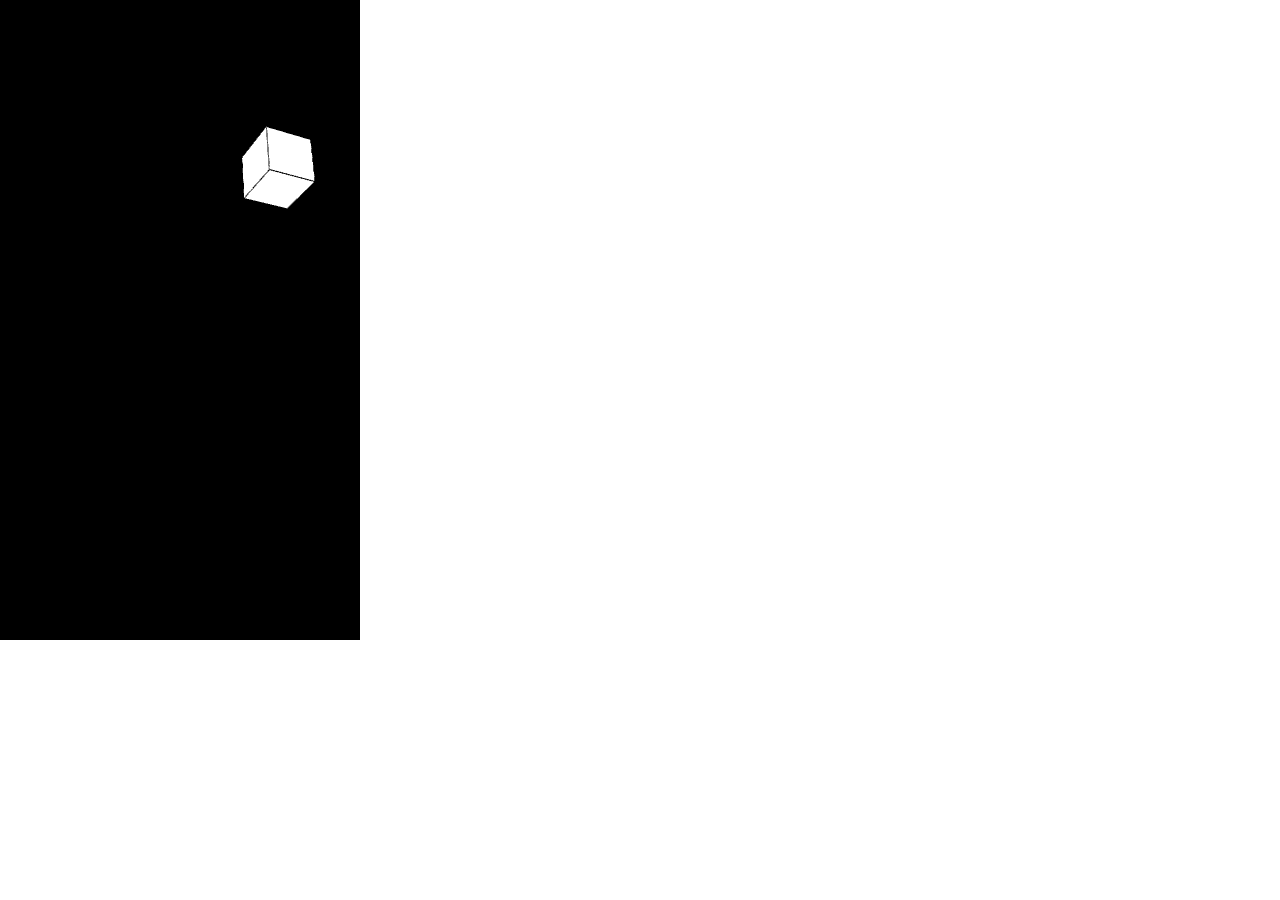
==== index.html @ 1c7e0abd "Move_index_html_toMain" ====
<!DOCTYPE html><html lang="en"><head>
    <script src="GetGift_js/p5.js"></script>
    <!--script src="p5.sound.min.js"></script-->
    <link rel="stylesheet" type="text/css" href="GetGift_js/style.css">
    <meta charset="utf-8">

  </head>
  <body>
    <script src="GetGift_js/sketch.js"></script>
    <script src="GetGift_js/clothing.js"></script>
    <script src="GetGift_js/electronics.js"></script>
    <script src="GetGift_js/furniture.js"></script>
    <script src="GetGift_js/money.js"></script>
  

</body></html>
---- GetGift_js/style.css ----
html, body {
  margin: 0;
  padding: 0;
}
canvas {
  display: block;
}
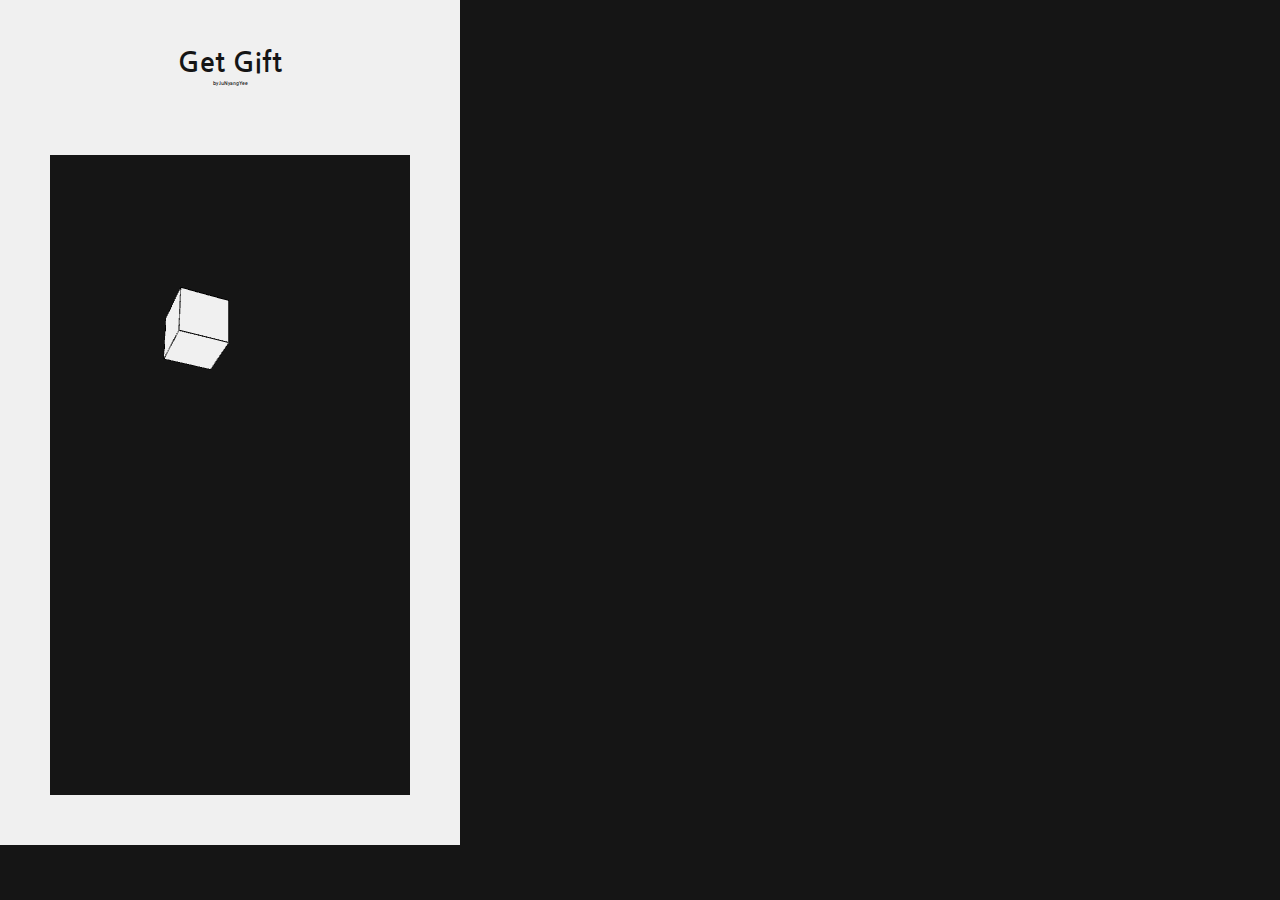
==== commit 2f6ee272: "Github_Pages_Update" ====
--- a/index.html
+++ b/index.html
@@ -1,16 +1,28 @@
-<!DOCTYPE html><html lang="en"><head>
-    <script src="GetGift_js/p5.js"></script>
-    <!--script src="p5.sound.min.js"></script-->
-    <link rel="stylesheet" type="text/css" href="GetGift_js/style.css">
-    <meta charset="utf-8">
+<!DOCTYPE html>
+<html lang="en">
 
-  </head>
-  <body>
-    <script src="GetGift_js/sketch.js"></script>
-    <script src="GetGift_js/clothing.js"></script>
-    <script src="GetGift_js/electronics.js"></script>
-    <script src="GetGift_js/furniture.js"></script>
-    <script src="GetGift_js/money.js"></script>
-  
+<head>
+  <meta charset="UTF-8">
+  <title>GetGift-by JuNyangYee</title>
+  <script src="GetGift_js/p5.js"></script>
+  <!--script src="p5.sound.min.js"></script-->
+  <link rel="stylesheet" type="text/css" href="GetGift_js/style.css">
 
-</body></html>+  <script src="GetGift_js/sketch.js"></script>
+  <script src="GetGift_js/clothing.js"></script>
+  <script src="GetGift_js/electronics.js"></script>
+  <script src="GetGift_js/furniture.js"></script>
+  <script src="GetGift_js/money.js"></script>
+
+</head>
+
+<body>
+
+  <div id = "Title">
+    Get Gift <p style="font-size: 5px;">by JuNyangYee</p>
+  </div>
+
+</div>
+
+
+</html>--- a/GetGift_js/style.css
+++ b/GetGift_js/style.css
@@ -1,7 +1,40 @@
+@import url('https://fonts.googleapis.com/css?family=Nanum+Gothic|Nanum+Myeongjo&display=swap&subset=korean');
+
 html, body {
   margin: 0;
   padding: 0;
+  background-color: #151515;
 }
+
+#Title {
+  width: 360px;
+  height: 80px;
+  margin: 0;
+  padding: 50px;
+  padding-bottom: 5px;
+
+  font-size: 20pt;
+  font-weight: bold;
+  text-align: center;
+  color: #151515;
+  background-color: #f0f0f0;
+  font-family: "Nanum Gothic", sans-serif;
+
+  display: inline-block;
+}
+
+#Text {
+  width: 460px;
+  padding : 30px;
+  height: 817px;
+  background-color: tomato;
+  display: inline-block;
+}
+
 canvas {
+  margin: 0;
+  padding: 50px;
+  padding-top: 20px;
+  background-color: #f0f0f0;
   display: block;
-}
+}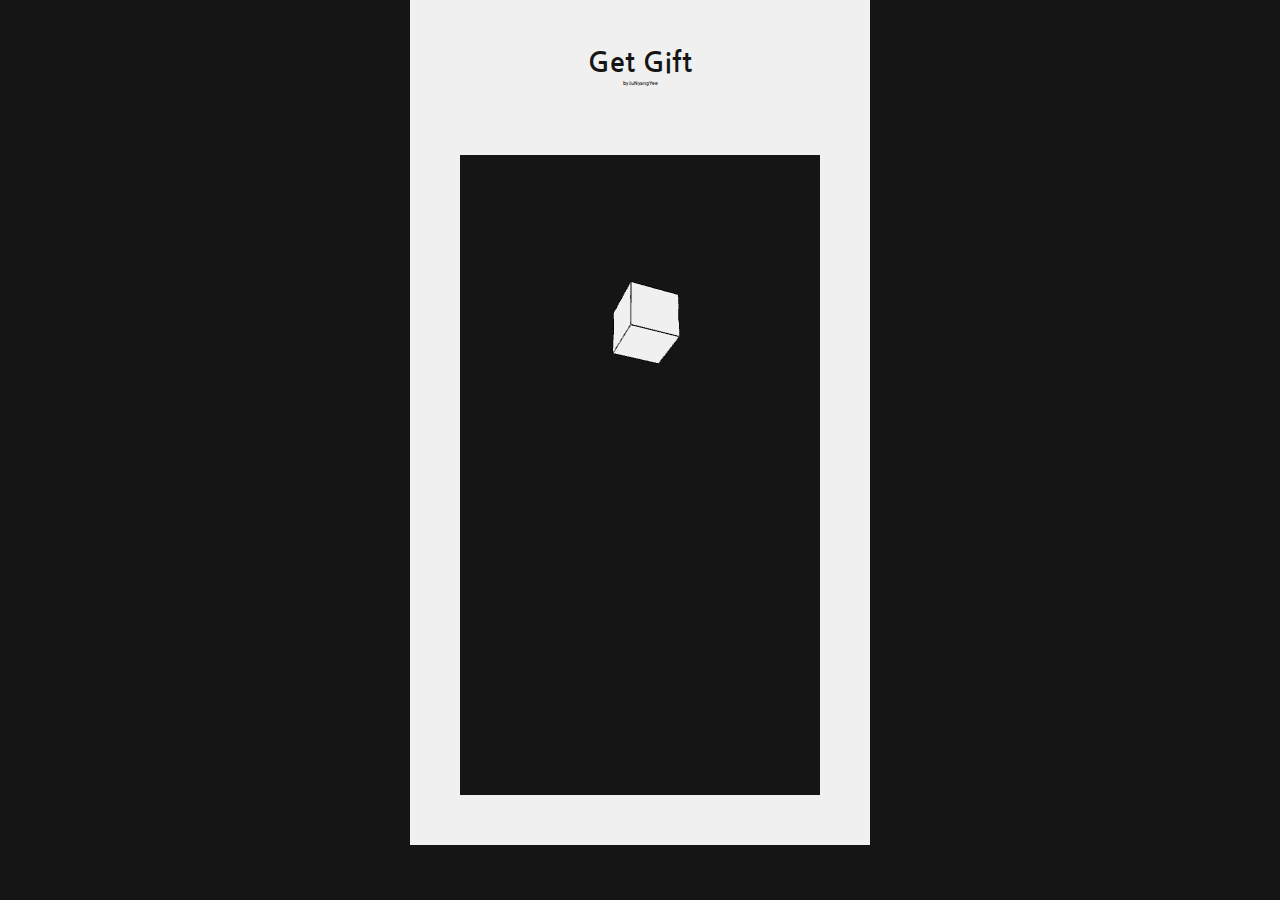
==== commit adff5b0f: "Body_Middle_Align" ====
--- a/index.html
+++ b/index.html
@@ -1,6 +1,5 @@
 <!DOCTYPE html>
 <html lang="en">
-
 <head>
   <meta charset="UTF-8">
   <title>GetGift-by JuNyangYee</title>
@@ -13,16 +12,16 @@
   <script src="GetGift_js/electronics.js"></script>
   <script src="GetGift_js/furniture.js"></script>
   <script src="GetGift_js/money.js"></script>
-
 </head>
 
 <body>
-
   <div id = "Title">
     Get Gift <p style="font-size: 5px;">by JuNyangYee</p>
   </div>
+  <!--
+  <div id = "Text">
 
+  </div>
+  -->
 </div>
-
-
 </html>--- a/GetGift_js/style.css
+++ b/GetGift_js/style.css
@@ -1,7 +1,14 @@
 @import url('https://fonts.googleapis.com/css?family=Nanum+Gothic|Nanum+Myeongjo&display=swap&subset=korean');
 
-html, body {
+html {
   margin: 0;
+  padding: 0;
+  background-color: #151515;
+}
+
+body {
+  width: 460px;
+  margin: auto;
   padding: 0;
   background-color: #151515;
 }
@@ -20,15 +27,17 @@
   background-color: #f0f0f0;
   font-family: "Nanum Gothic", sans-serif;
 
-  display: inline-block;
+  display: block;
 }
 
 #Text {
+  position: relative;
+  top: 720px;
+  left: 0px;
   width: 460px;
-  padding : 30px;
-  height: 817px;
+  height: 815px;
   background-color: tomato;
-  display: inline-block;
+  display: block;
 }
 
 canvas {
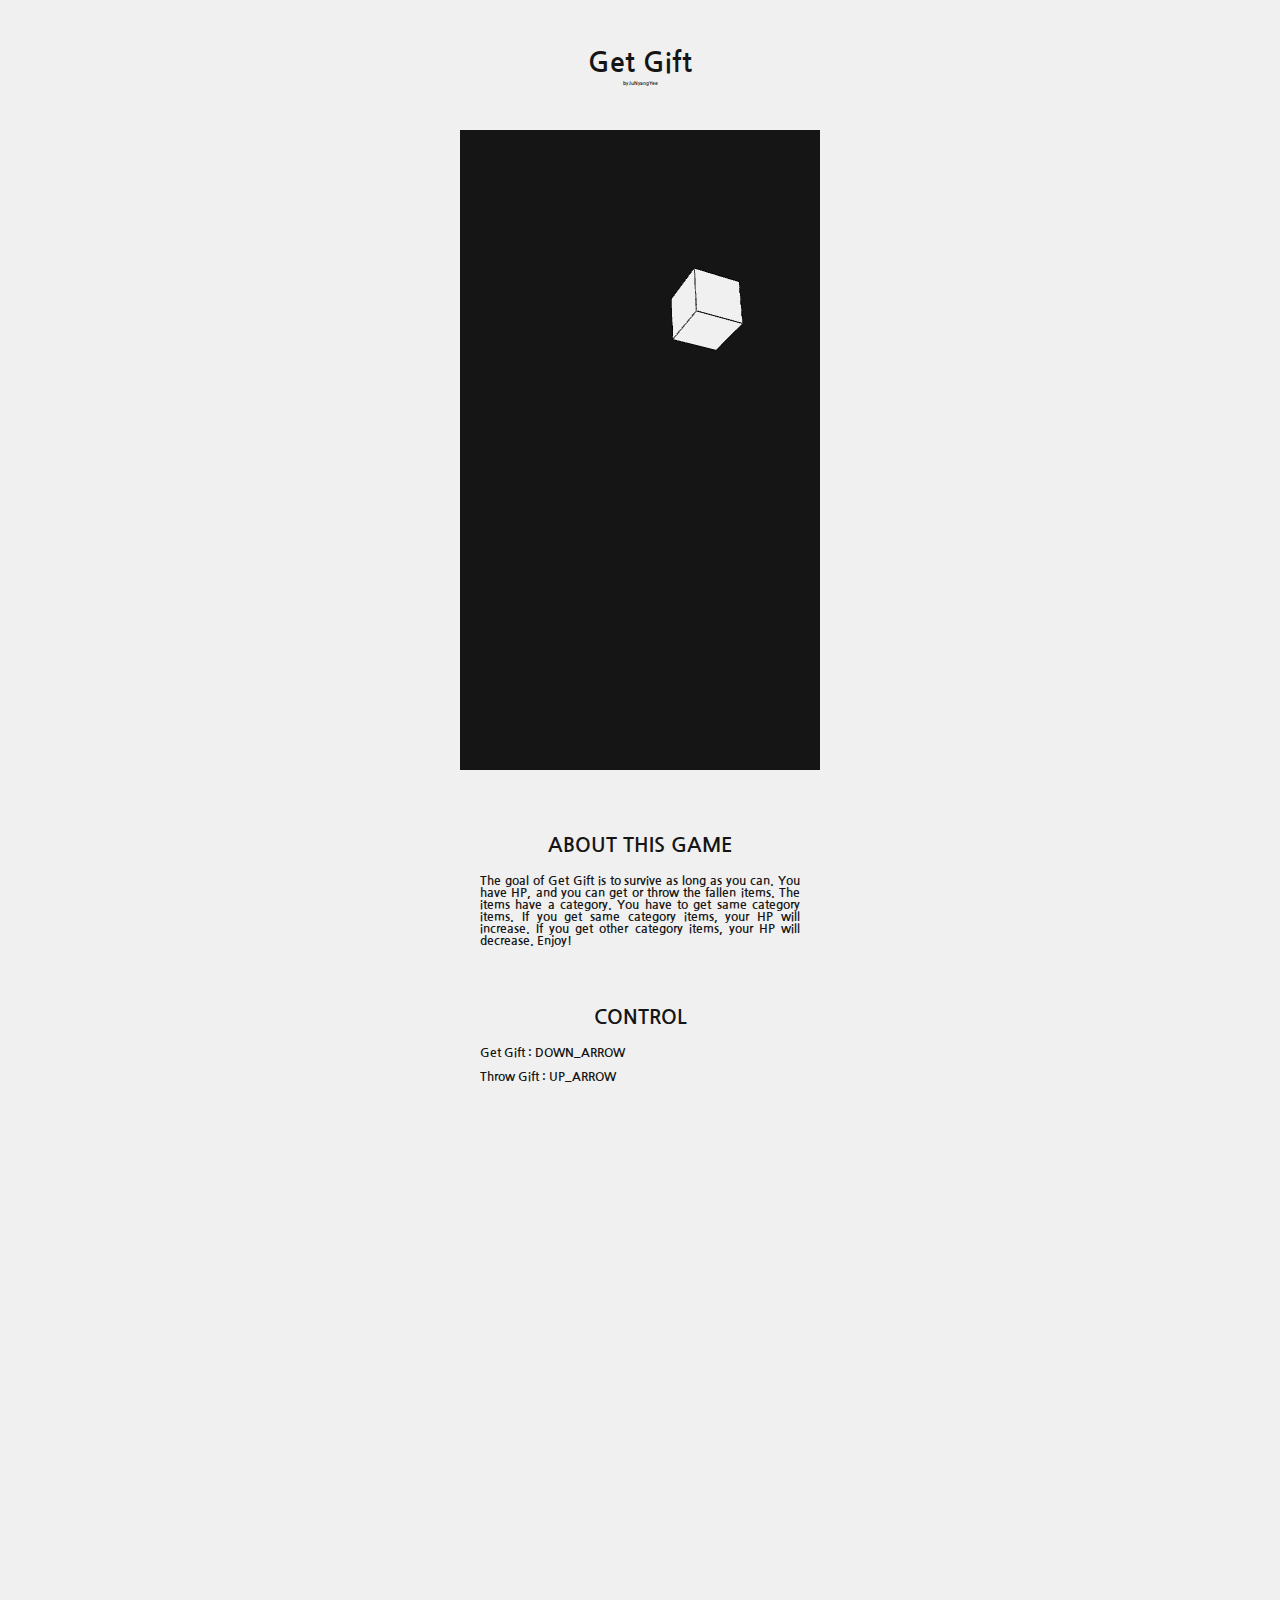
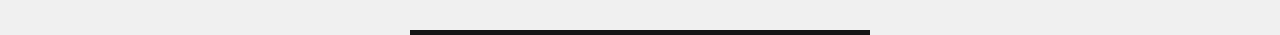
==== commit 923c3727: "HTML_Update" ====
--- a/index.html
+++ b/index.html
@@ -18,10 +18,14 @@
   <div id = "Title">
     Get Gift <p style="font-size: 5px;">by JuNyangYee</p>
   </div>
-  <!--
-  <div id = "Text">
 
+  <div class = "Text">
+    <h6>ABOUT THIS GAME</h6>
+    <p>The goal of Get Gift is to survive as long as you can. You have HP, and you can get or throw the fallen items. The items have a category. You have to get same category items. If you get same category items, your HP will increase. If you get other category items, your HP will decrease. Enjoy! </p>
+
+    <h5>CONTROL</h5>
+    <p>Get Gift : DOWN_ARROW</p>
+    <p>Throw Gift : UP_ARROW</p>
   </div>
-  -->
-</div>
+</body>
 </html>--- a/GetGift_js/style.css
+++ b/GetGift_js/style.css
@@ -3,7 +3,7 @@
 html {
   margin: 0;
   padding: 0;
-  background-color: #151515;
+  background-color: #f0f0f0;
 }
 
 body {
@@ -18,7 +18,7 @@
   height: 80px;
   margin: 0;
   padding: 50px;
-  padding-bottom: 5px;
+  padding-bottom: 0px;
 
   font-size: 20pt;
   font-weight: bold;
@@ -30,20 +30,66 @@
   display: block;
 }
 
-#Text {
+.Text h6{
+  margin-top: 20px;
+  margin-bottom: 20px;
+
+  color: #151515;
+  text-align: center;
+  font-size: 20px;
+  font-weight: bold;
+  font-family: "Nanum Gothic", sans-serif;
+}
+
+.Text h5{
+  margin-top: 60px;
+  margin-bottom: 20px;
+
+  color: #151515;
+  text-align: center;
+  font-size: 20px;
+  font-weight: bold;
+  font-family: "Nanum Gothic", sans-serif;
+}
+
+.Text p{
+  padding-left: 70px;
+  padding-right: 70px;
+
+  color: #151515;
+  text-align: justify;
+  font-size: 12px;
+  font-weight: bold;
+  font-family: "Nanum Gothic", sans-serif;
+}
+
+.Text {
   position: relative;
-  top: 720px;
-  left: 0px;
+  top: 645px;
   width: 460px;
   height: 815px;
-  background-color: tomato;
+  padding-top: 40px;
+  margin: 0;
+  background-color: #f0f0f0;
+
+  color: #151515;
+  text-align: center;
+  font-size: 10px;
+  font-weight: 1000;
+  font-family: "Nanum Gothic", sans-serif;
+
   display: block;
 }
 
+
+
 canvas {
+  position: relative;
+  top: -860px;
   margin: 0;
   padding: 50px;
-  padding-top: 20px;
+  padding-top: 5px;
+  padding-bottom: 5px;
   background-color: #f0f0f0;
   display: block;
 }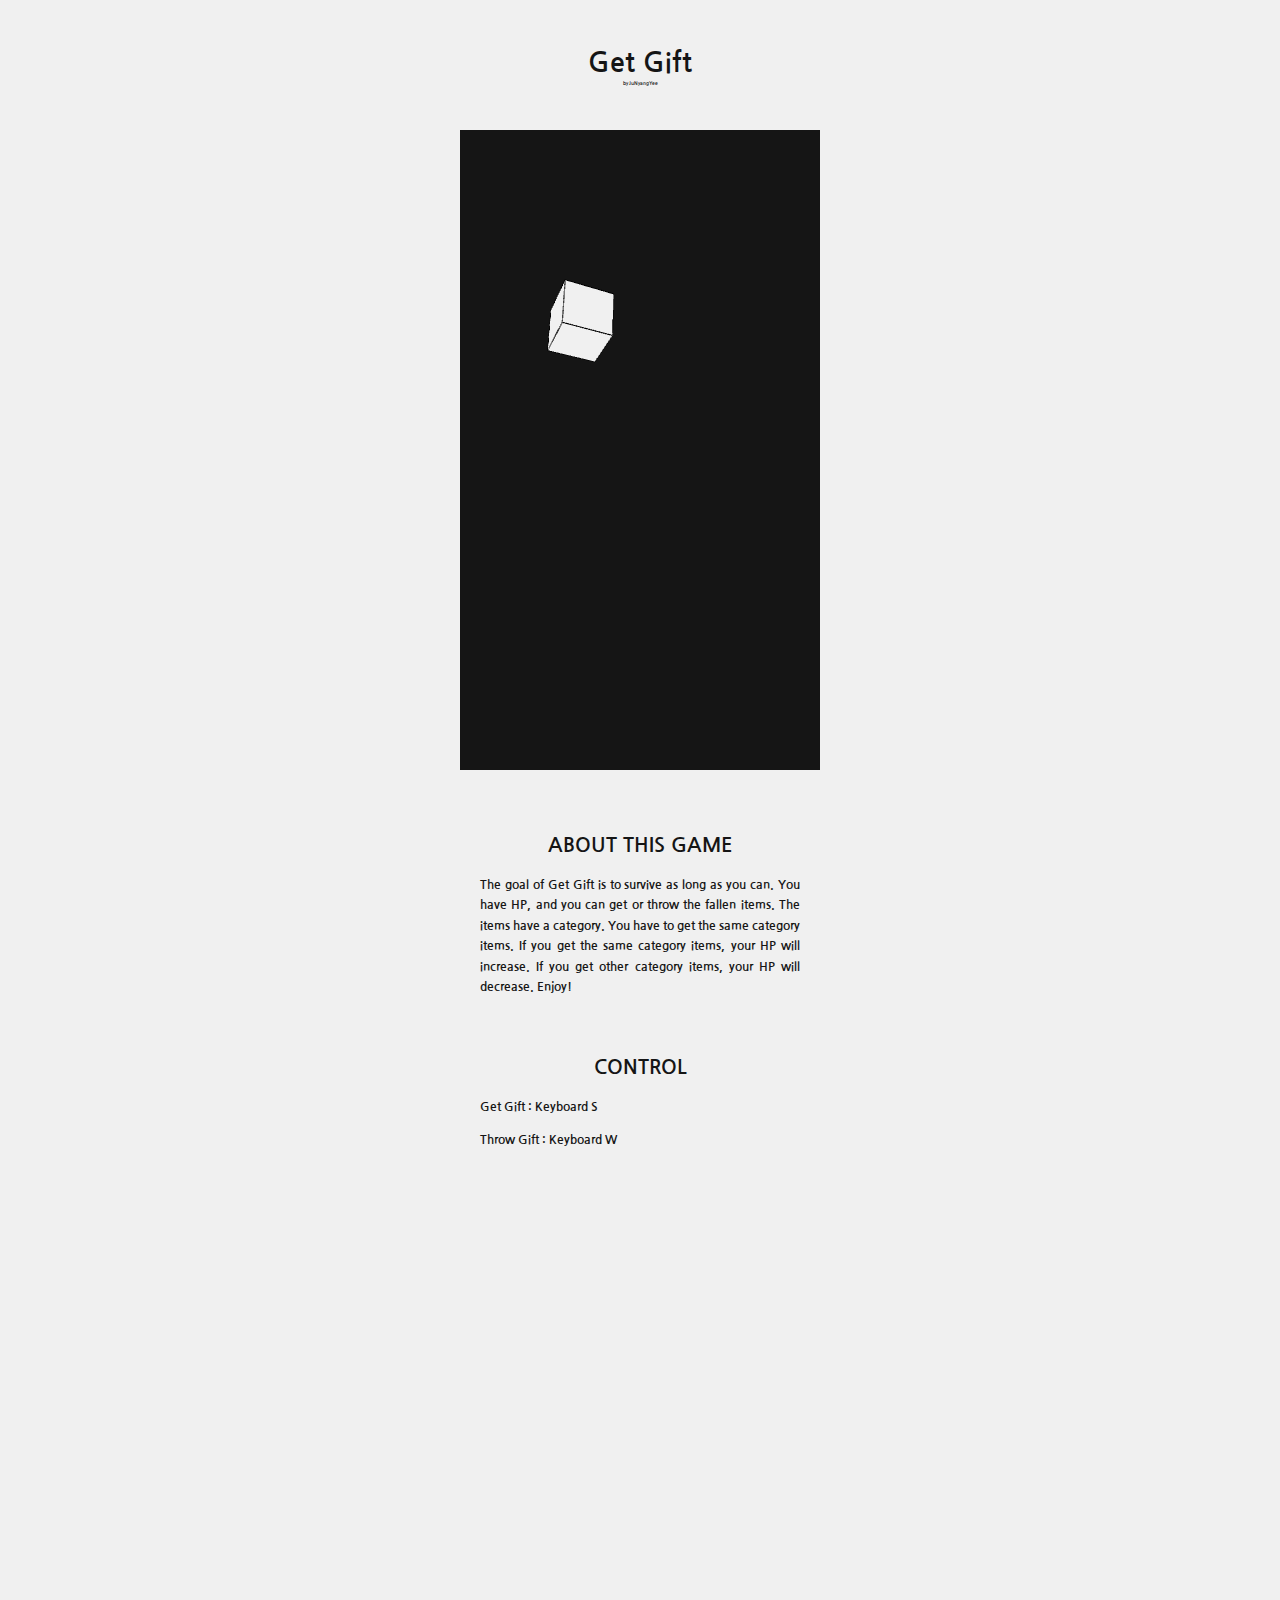
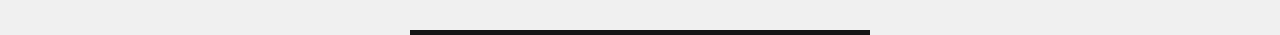
==== commit 72e73bad: "Change_Key_Settings" ====
--- a/index.html
+++ b/index.html
@@ -21,11 +21,11 @@
 
   <div class = "Text">
     <h6>ABOUT THIS GAME</h6>
-    <p>The goal of Get Gift is to survive as long as you can. You have HP, and you can get or throw the fallen items. The items have a category. You have to get same category items. If you get same category items, your HP will increase. If you get other category items, your HP will decrease. Enjoy! </p>
+    <p>The goal of Get Gift is to survive as long as you can. You have HP, and you can get or throw the fallen items. The items have a category. You have to get the same category items. If you get the same category items, your HP will increase. If you get other category items, your HP will decrease. Enjoy! </p>
 
     <h5>CONTROL</h5>
-    <p>Get Gift : DOWN_ARROW</p>
-    <p>Throw Gift : UP_ARROW</p>
+    <p>Get Gift : Keyboard S</p>
+    <p>Throw Gift : Keyboard W</p>
   </div>
 </body>
 </html>--- a/GetGift_js/style.css
+++ b/GetGift_js/style.css
@@ -55,6 +55,7 @@
 .Text p{
   padding-left: 70px;
   padding-right: 70px;
+  line-height: 170%;
 
   color: #151515;
   text-align: justify;
